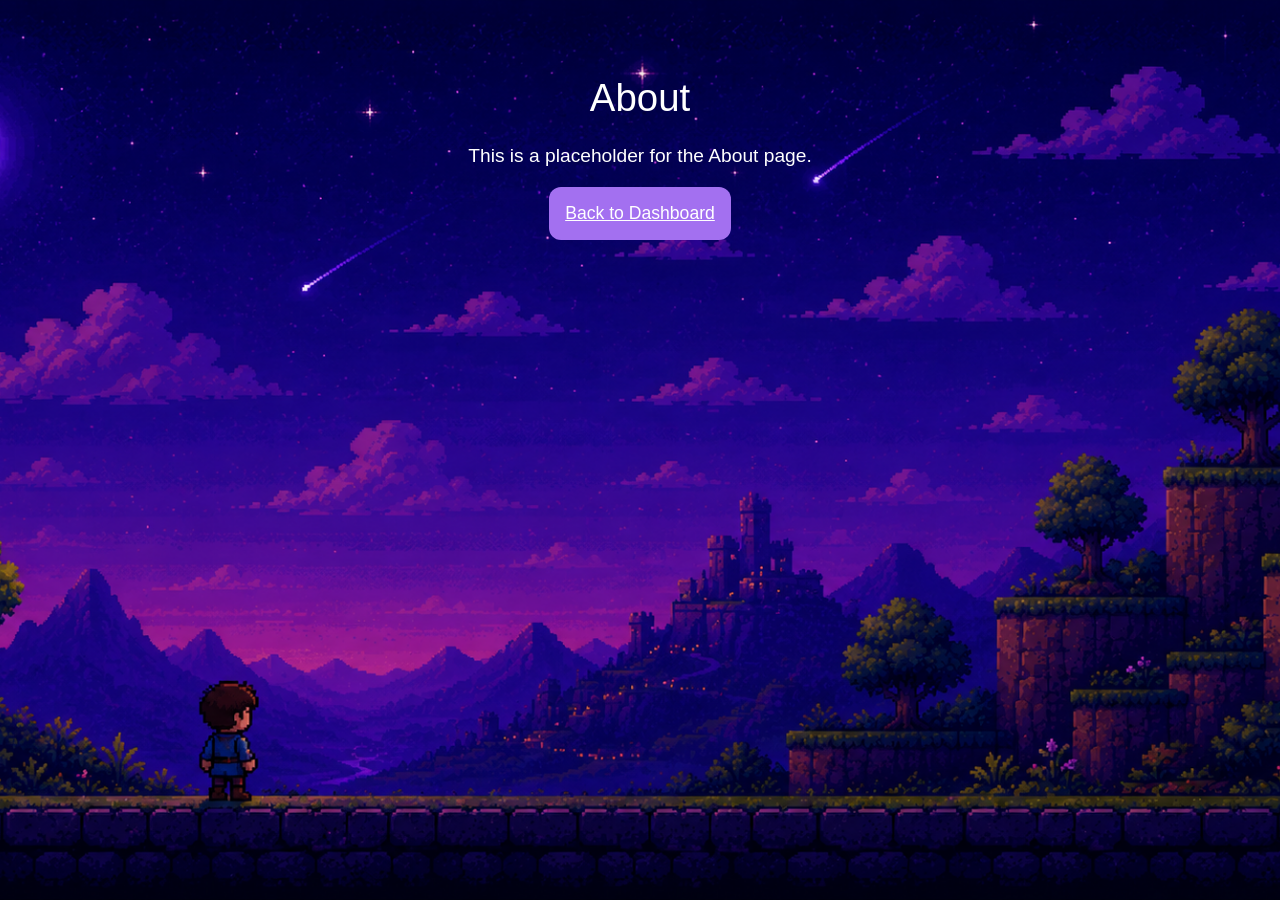
==== web/about.html @ 4baa7131 "initial project" ====
<!DOCTYPE html>
<html lang="en">
<head>
    <meta charset="UTF-8">
    <title>About</title>
    <link rel="stylesheet" href="css/style.css">
</head>
<body class="dashboard-page">
    <div style="padding: 50px; text-align: center; color: white;">
        <h1>About</h1>
        <p>This is a placeholder for the About page.</p>
        <a href="index.html" class="btn-primary" style="display: inline-block; width: auto;">Back to Dashboard</a>
    </div>
</body>
</html>
---- web/css/style.css ----
body
{
margin:0;
padding:0;
height:100vh; /* Changed from 100% to 100vh to fill screen */

font-family: 'Audiowide', sans-serif;
}

.central-container
{
 text-align: center;
}

.home-page
{
/* Using a relative path for the background image */
background-image:url("../images/bgimage3.jpg");
background-size: cover;
background-position: center;
background-repeat: no-repeat;
height: 100%;
width: 100%;
display: flex;
justify-content: center;
align-items: center;
}

.title
{
color:white;
font-size:56px; /* Fixed typo from fon-size */
margin-bottom: 40px;
letter-spacing: 2px;
}

.button
{
display: flex;
justify-content: center;
gap: 30px;
}

.retro-btn {
    font-family: 'Audiowide', sans-serif;
    background-color: #a8f0ef; /* The light cyan/blue color from your image */
    color: #000;               /* Black text */
    font-size: 1.2rem;
    padding: 15px 40px;
    text-decoration: none;     /* Removes the underline from the <a> tag */

    /* The border and shape */
    border: 4px solid #000;    /* Thick black border */
    border-radius: 40px;       /* Pill shape */

    /* The 3D Pop Effect: A solid, unblurred black shadow pushed to the bottom right */
    box-shadow: 8px 8px 0px 0px #000;

    /* Smooth animation when hovered or clicked */
    transition: all 0.1s ease-in-out;
    display: inline-block;
}
/* What happens when the user hovers over the button */
.retro-btn:hover {
    background-color: #8be1e0; /* Slightly darker cyan on hover */
    /* Push the button down slightly and shrink the shadow */
    transform: translate(2px, 2px);
    box-shadow: 6px 6px 0px 0px #000;
}
/* What happens when the user actively clicks the button */
.retro-btn:active {
    /* Push the button all the way down, flattening the shadow */
    transform: translate(8px, 8px);
    box-shadow: 0px 0px 0px 0px #000;
}

/* ========================================= */
/* --- LOGIN PAGE STYLES ---                 */
/* ========================================= */
.login-page
{
background-image:url("../images/bgimage4.jpg");
background-size: cover;
background-position: center;
background-repeat: no-repeat;
height: 100%;
width: 100%;
display: flex;
justify-content: center;
align-items: center;
}
.login-title {
    color: white;
    font-size: 36px;
    margin-bottom: 40px;
    letter-spacing: 2px;
    font-weight: normal; /* To match the slightly thinner look in your image */
}

.login-form {
    display: flex;
    flex-direction: column;
    align-items: center;
    gap: 25px; /* Spacing between the form fields */
}

.input-group {
    display: flex;
    flex-direction: column;
    align-items: flex-start;
    width: 320px; /* Width of the input fields */
}

.input-group label {
    color: white;
    font-size: 16px;
    margin-bottom: 8px;
    margin-left: 10px; /* Aligns slightly inside to match the pill shape */
    letter-spacing: 1px;
}

.input-group input {
    width: 100%;
    padding: 15px 20px;
    background-color: #FFFCF1; /* The light grey color from your design */
    border: none;
    border-radius: 40px; /* Makes them pill-shaped */
    font-family: 'Audiowide', sans-serif;
    font-size: 16px;
    outline: none;
    box-sizing: border-box; /* Ensures padding doesn't mess up the width */
}

/* Adjustments for the login button specifically, if needed */
.login-submit-btn {
    margin-top: 15px;
    cursor: pointer;
}

/* --- Registration page style ---                 */

.register-page
{
background-image:url("../images/bgimage4.jpg");
background-size: cover;
background-position: center;
background-repeat: no-repeat;
height: 100%;
width: 100%;
display: flex;
justify-content: center;
align-items: center;
}
.registration-form {
    display: flex;
    flex-direction: column;
    align-items: center;
    gap: 25px; /* Spacing between the form fields */
}
.register-title {
    color: white;
    font-size: 36px;
    margin-bottom: 40px;
    letter-spacing: 2px;
    font-weight: normal; /* To match the slightly thinner look in your image */
}
.register-submit-btn {
    margin-top: 15px;
    cursor: pointer;
}

/* ========================================= */
/* --- DASHBOARD PAGE STYLES ---             */
/* ========================================= */

:root {
    --primary-color: #a370f0;
    --primary-hover: #b88df5;
    --text-main: #f0f0f0;
    --text-muted: #a0a0c0;
    --glass-bg: rgba(60, 40, 100, 0.4);
    --glass-border: rgba(255, 255, 255, 0.1);
    --glass-blur: blur(16px);
    --success-color: #4ade80;
}

.dashboard-page {
    margin: 0;
    padding: 0;
    box-sizing: border-box;
    font-family: 'Audiowide', sans-serif;
    color: var(--text-main);
    background-color: #1a0b2e; /* Fallback color */
    background-image: url('../images/bgimage8.png');
    background-size: cover;
    background-position: center;
    background-attachment: fixed;
    background-repeat: no-repeat;
    min-height: 100vh;
    font-size: 1.2rem;
}

.dashboard-page h1, 
.dashboard-page h2, 
.dashboard-page h3, 
.dashboard-page h4, 
.dashboard-page h5, 
.dashboard-page h6, 
.dashboard-page .logo-text, 
.dashboard-page .btn-primary {
    font-family: 'Audiowide', sans-serif;
    font-weight: 400;
}

/* Glassmorphism Utility */
.glass-panel {
    background: var(--glass-bg);
    backdrop-filter: var(--glass-blur);
    -webkit-backdrop-filter: var(--glass-blur);
    border: 1px solid var(--glass-border);
    border-radius: 20px;
    padding: 24px;
    box-shadow: 0 8px 32px 0 rgba(0, 0, 0, 0.3);
}

.dashboard-page .btn-primary {
    width: 100%;
    padding: 16px;
    background: var(--primary-color);
    color: #fff;
    border: none;
    border-radius: 12px;
    cursor: pointer;
    font-size: 1.1rem;
    transition: all 0.3s;
    display: inline-flex;
    justify-content: center;
    align-items: center;
    gap: 10px;
}

.dashboard-page .btn-primary:hover {
    background: var(--primary-hover);
    box-shadow: 0 0 15px var(--primary-color);
    transform: translateY(-2px);
}

/* --- DASHBOARD LAYOUT --- */
.dashboard-layout {
    display: grid;
    grid-template-columns: 220px 1fr 300px;
    gap: 30px;
    max-width: 1400px;
    margin: 0 auto;
    padding: 40px;
    min-height: 100vh;
}

/* --- LEFT SIDEBAR --- */
.sidebar-left {
    display: flex;
    flex-direction: column;
    gap: 50px;
}

.logo-area {
    position: relative;
    padding-left: 20px;
    color: #F8B976;
}

.logo-area .logo-text {
    font-size: 1.4rem;
    line-height: 1.4;
    text-shadow: 0 0 15px rgba(255, 255, 255, 0.8);
    margin: 0;
}

.side-nav {
    display: flex;
    flex-direction: column;
    gap: 20px;
    padding-left: 20px;
}

.nav-link {
    color: var(--text-main);
    text-decoration: none;
    font-family: 'Audiowide', sans-serif;
    font-size: 1.1rem;
    padding: 10px 0;
    transition: all 0.3s;
    opacity: 0.8;
}

.nav-link:hover, .nav-link.active {
    opacity: 1;
    color: #fff;
    text-shadow: 0 0 10px rgba(255,255,255,0.5);
    transform: translateX(5px);
}

/* --- CENTER CONTENT --- */
.main-content {
    display: flex;
    flex-direction: column;
    gap: 20px;
}

.main-header .greeting h1 {
    font-size: 2.5rem;
    color: #ffd700;
    text-shadow: 0 0 10px rgba(255, 215, 0, 0.4);
    margin-top: 0;
    margin-bottom: 5px;
}

.main-header .greeting p {
    color: var(--text-main);
    margin: 0;
}

.center-glass-panel {
    flex-grow: 1;
    display: flex;
    justify-content: center;
    align-items: center;
    min-height: 500px;
    text-align: center;
}

/* --- RIGHT SIDEBAR --- */
.sidebar-right {
    display: flex;
    flex-direction: column;
    gap: 20px;
}

.profile-badge {
    display: flex;
    align-items: center;
    gap: 15px;
    padding: 15px 24px;
}

.user-info .username {
    font-family: 'Audiowide', sans-serif;
    font-size: 1rem;
    color:#F8B976;
}

.widget {
    display: flex;
    flex-direction: column;
    gap: 15px;
}

.widget-title {
    font-size: 1.2rem;
    color: #fff;
    border-bottom: 1px solid rgba(255,255,255,0.1);
    padding-bottom: 10px;
    margin: 0;
}

.widget-subtitle {
    font-size: 1rem;
    color: var(--text-muted);
    margin: 0;
}

/* Mood Emojis */
.mood-emojis {
    display: flex;
    justify-content: space-between;
    padding: 10px 0;
}

.mood-btn {
    background: none;
    border: none;
    font-size: 1.8rem;
    cursor: pointer;
    transition: transform 0.2s, filter 0.2s;
    filter: grayscale(0.5);
}

.mood-btn:hover, .mood-btn.active {
    transform: scale(1.2);
    filter: grayscale(0);
}

/* Lists */
.achievement-list, .project-list {
    list-style: none;
    display: flex;
    flex-direction: column;
    gap: 15px;
    padding-left: 0;
    margin: 0;
}

.achievement-list li, .project-list li {
    background: rgba(0, 0, 0, 0.15);
    padding: 12px 16px;
    border-radius: 10px;
}

.item-text h4 {
    font-size: 1.1rem;
    margin: 0 0 4px 0;
}

.item-text p {
    font-size: 1rem;
    color: var(--text-muted);
    margin: 0;
}

.text-green {
    color: var(--success-color) !important;
}

/* --- RESPONSIVE --- */
@media (max-width: 1100px) {
    .dashboard-layout {
        grid-template-columns: 200px 1fr;
    }
    .sidebar-right {
        grid-column: 1 / -1;
        flex-direction: row;
        flex-wrap: wrap;
    }
    .sidebar-right .widget {
        flex: 1;
        min-width: 250px;
    }
}

@media (max-width: 768px) {
    .dashboard-layout {
        grid-template-columns: 1fr;
    }
    .sidebar-left {
        flex-direction: row;
        align-items: center;
        justify-content: space-between;
    }
    .side-nav {
        flex-direction: row;
        flex-wrap: wrap;
    }
}


/* ========================================= */
/* --- MODAL AND INTERACTIVITY OVERRIDES --- */
/* ========================================= */

/* Shift Generate Idea Up */
.dashboard-layout {
    padding-top: 20px;
}
.center-glass-panel {
    align-items: flex-start;
    padding-top: 60px;
    min-height: auto;
    padding-bottom: 60px;
}

/* --- MODAL OVERLAY --- */
.modal-overlay {
    display: none; /* Hidden by default, toggled via JS */
    position: fixed;
    top: 0;
    left: 0;
    width: 100%;
    height: 100%;
    background-color: rgba(0, 0, 0, 0.7);
    backdrop-filter: blur(8px);
    z-index: 1000;
    justify-content: center;
    align-items: center;
}

.modal-content {
    width: 90%;
    max-width: 500px;
    position: relative;
    padding: 40px;
    text-align: center;
    background: rgba(40, 20, 80, 0.8);
}

.close-modal {
    position: absolute;
    top: 15px;
    right: 25px;
    color: white;
    font-size: 32px;
    font-weight: bold;
    cursor: pointer;
    transition: color 0.2s;
}

.close-modal:hover {
    color: #ffd700;
}

/* Smooth pop-in animation */
.modal-content {
    animation: modalPop 0.3s ease-out forwards;
}

@keyframes modalPop {
    from {
        transform: scale(0.8);
        opacity: 0;
    }
    to {
        transform: scale(1);
        opacity: 1;
    }
}
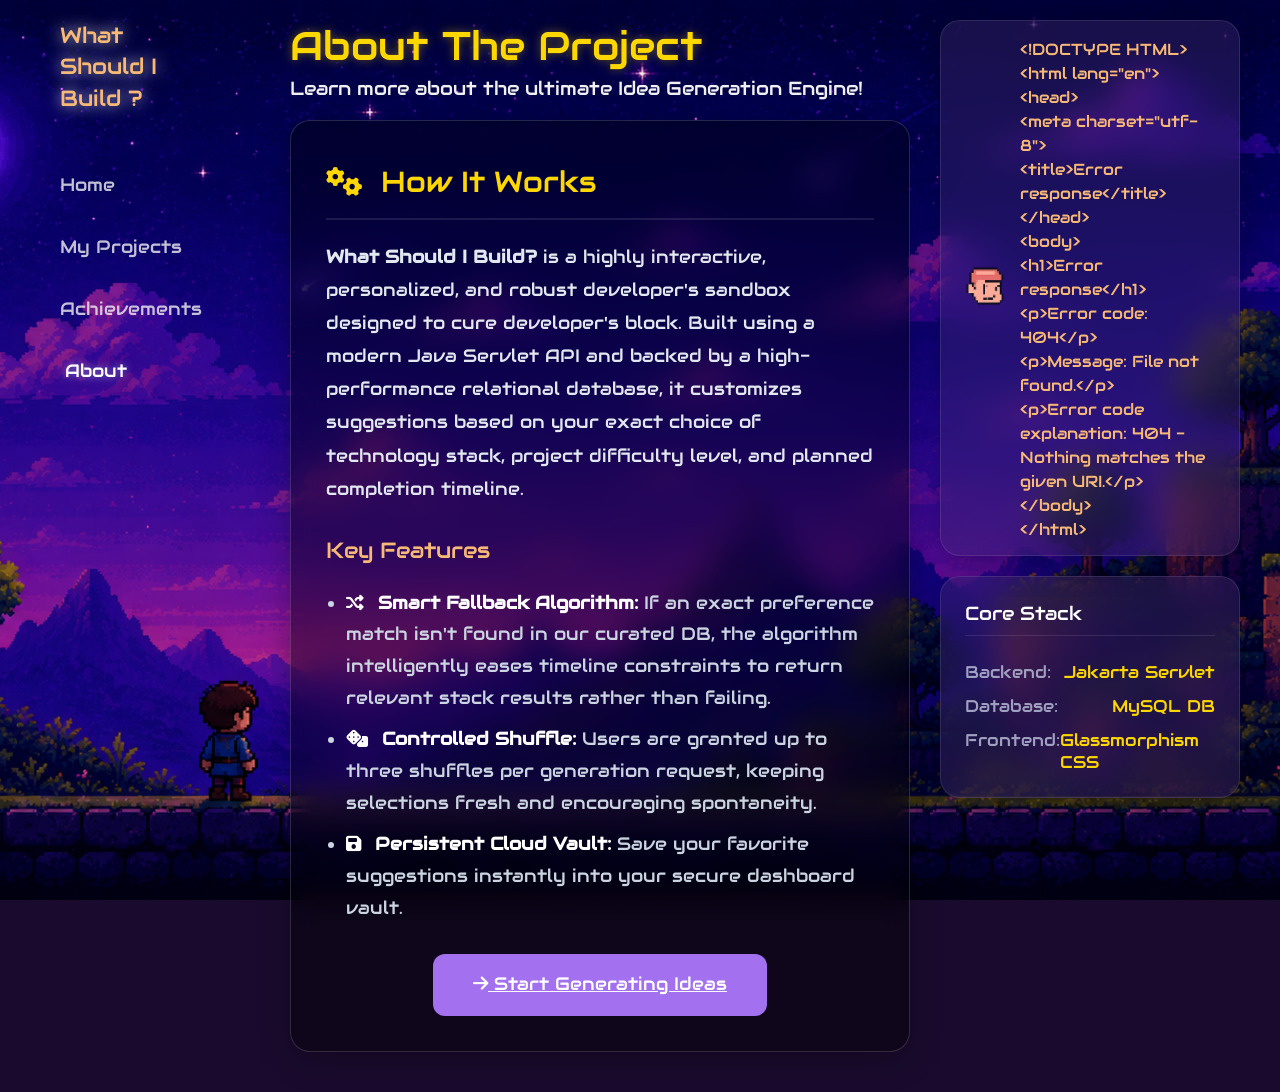
==== commit d03395d3: "second commit" ====
--- a/web/about.html
+++ b/web/about.html
@@ -2,14 +2,116 @@
 <html lang="en">
 <head>
     <meta charset="UTF-8">
-    <title>About</title>
+    <meta name="viewport" content="width=device-width, initial-scale=1.0">
+    <title>About - Pixel Dashboard</title>
+    
+    <!-- Google Fonts -->
+    <link href="https://fonts.googleapis.com/css2?family=Audiowide&display=swap" rel="stylesheet">
+    
+    <!-- FontAwesome Icons -->
+    <link rel="stylesheet" href="https://cdnjs.cloudflare.com/ajax/libs/font-awesome/6.4.0/css/all.min.css">
+    
+    <!-- Custom CSS -->
     <link rel="stylesheet" href="css/style.css">
 </head>
-<body class="dashboard-page">
-    <div style="padding: 50px; text-align: center; color: white;">
-        <h1>About</h1>
-        <p>This is a placeholder for the About page.</p>
-        <a href="index.html" class="btn-primary" style="display: inline-block; width: auto;">Back to Dashboard</a>
+<body class="dashboard-page" style="background-color: #1a0b2e;">
+    
+    <div class="dashboard-layout">
+        <!-- LEFT SIDEBAR -->
+        <aside class="sidebar-left">
+            <div class="logo-area">
+                <h2 class="logo-text">What<br>Should I<br>Build ?</h2>
+                <div class="moon-glow"></div>
+            </div>
+            
+            <nav class="side-nav">
+                <a href="index.html" class="nav-link">Home</a>
+                <a href="projects.html" class="nav-link">My Projects</a>
+                <a href="achievements.html" class="nav-link">Achievements</a>
+                <a href="about.html" class="nav-link active">About</a>
+            </nav>
+        </aside>
+
+        <!-- CENTER CONTENT -->
+        <main class="main-content">
+            <header class="main-header">
+                <div class="greeting">
+                    <h1>About The Project</h1>
+                    <p>Learn more about the ultimate Idea Generation Engine!</p>
+                </div>
+            </header>
+            
+            <div class="glass-panel" style="background: rgba(0, 0, 0, 0.4); border: 1px solid rgba(255, 255, 255, 0.15); padding: 35px; line-height: 1.8; border-radius: 20px;">
+                <h2 style="color: #ffd700; font-family: 'Audiowide', sans-serif; font-size: 1.8rem; margin-top: 0; margin-bottom: 20px; border-bottom: 2px solid rgba(255,255,255,0.1); padding-bottom: 10px;">
+                    <i class="fa-solid fa-gears" style="color: #ffd700; margin-right: 10px;"></i> How It Works
+                </h2>
+                <p style="font-size: 1.15rem; color: #e2e8f0; margin-bottom: 25px;">
+                    <strong>What Should I Build?</strong> is a highly interactive, personalized, and robust developer's sandbox designed to cure developer's block. Built using a modern Java Servlet API and backed by a high-performance relational database, it customizes suggestions based on your exact choice of technology stack, project difficulty level, and planned completion timeline.
+                </p>
+                
+                <h3 style="color: #F8B976; font-family: 'Audiowide', sans-serif; font-size: 1.4rem; margin-bottom: 15px;">Key Features</h3>
+                <ul style="color: #cbd5e1; font-size: 1.1rem; padding-left: 20px; display: flex; flex-direction: column; gap: 10px; margin-bottom: 30px;">
+                    <li><strong style="color: white;"><i class="fa-solid fa-shuffle" style="margin-right: 8px;"></i> Smart Fallback Algorithm:</strong> If an exact preference match isn't found in our curated DB, the algorithm intelligently eases timeline constraints to return relevant stack results rather than failing.</li>
+                    <li><strong style="color: white;"><i class="fa-solid fa-dice" style="margin-right: 8px;"></i> Controlled Shuffle:</strong> Users are granted up to three shuffles per generation request, keeping selections fresh and encouraging spontaneity.</li>
+                    <li><strong style="color: white;"><i class="fa-solid fa-floppy-disk" style="margin-right: 8px;"></i> Persistent Cloud Vault:</strong> Save your favorite suggestions instantly into your secure dashboard vault.</li>
+                </ul>
+
+                <div style="text-align: center; margin-top: 20px;">
+                    <a href="index.html" class="btn-primary" style="display: inline-block; width: auto; padding: 15px 40px;">
+                        <i class="fa-solid fa-arrow-right"></i> Start Generating Ideas
+                    </a>
+                </div>
+            </div>
+        </main>
+
+        <!-- RIGHT SIDEBAR -->
+        <aside class="sidebar-right">
+            <!-- Profile Badge -->
+            <a href="profile.html" style="text-decoration: none; color: inherit;">
+                <div class="profile-badge glass-panel" style="cursor: pointer; transition: transform 0.2s;">
+                    <div class="avatar">
+                        <img src="images/userimage.png" alt="User Avatar" style="width: 40px; height: 40px; border-radius: 8px;">
+                    </div>
+                    <div class="user-info">
+                        <span class="username">Username</span>
+                    </div>
+                </div>
+            </a>
+
+            <!-- Tech Details Widget -->
+            <div class="widget glass-panel">
+                <h3 class="widget-title">Core Stack</h3>
+                <div style="display: flex; flex-direction: column; gap: 12px; padding-top: 10px; font-size: 1.05rem;">
+                    <div style="display: flex; justify-content: space-between;">
+                        <span style="color: var(--text-muted);">Backend:</span>
+                        <span style="color: #ffd700;">Jakarta Servlet</span>
+                    </div>
+                    <div style="display: flex; justify-content: space-between;">
+                        <span style="color: var(--text-muted);">Database:</span>
+                        <span style="color: #ffd700;">MySQL DB</span>
+                    </div>
+                    <div style="display: flex; justify-content: space-between;">
+                        <span style="color: var(--text-muted);">Frontend:</span>
+                        <span style="color: #ffd700;">Glassmorphism CSS</span>
+                    </div>
+                </div>
+            </div>
+        </aside>
     </div>
+
+    <!-- JS for basic profile session setup -->
+    <script>
+        document.addEventListener('DOMContentLoaded', () => {
+            fetch('GetSessionServlet')
+                .then(response => response.text())
+                .then(username => {
+                    if (username && username.trim() !== "" && username !== "Guest") {
+                        const usernameSpan = document.querySelector('.username');
+                        if (usernameSpan) usernameSpan.innerText = username;
+                    }
+                })
+                .catch(err => console.error("Error fetching session:", err));
+        });
+    </script>
 </body>
 </html>
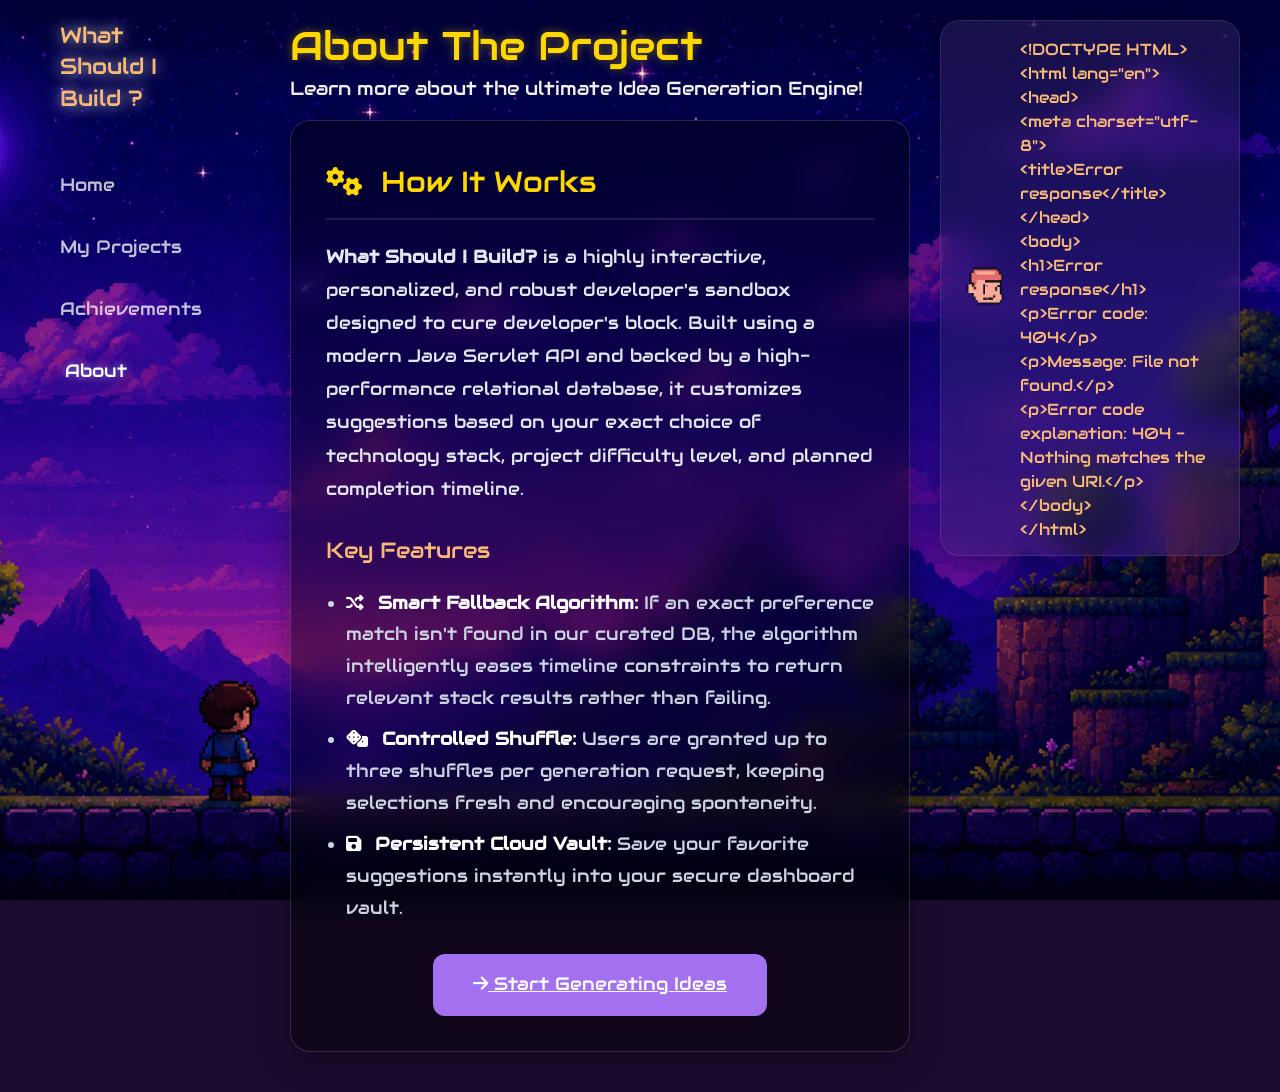
==== commit e5e40c12: "final update" ====
--- a/web/about.html
+++ b/web/about.html
@@ -51,7 +51,8 @@
                 
                 <h3 style="color: #F8B976; font-family: 'Audiowide', sans-serif; font-size: 1.4rem; margin-bottom: 15px;">Key Features</h3>
                 <ul style="color: #cbd5e1; font-size: 1.1rem; padding-left: 20px; display: flex; flex-direction: column; gap: 10px; margin-bottom: 30px;">
-                    <li><strong style="color: white;"><i class="fa-solid fa-shuffle" style="margin-right: 8px;"></i> Smart Fallback Algorithm:</strong> If an exact preference match isn't found in our curated DB, the algorithm intelligently eases timeline constraints to return relevant stack results rather than failing.</li>
+                    <li><strong style="color: white;"><i class="fa-solid fa-shuffle" style="margin-right: 8px;"></i> Smart Fallback Algorithm:</strong> If an exact preference match isn't found in our curated DB,
+                        the algorithm intelligently eases timeline constraints to return relevant stack results rather than failing.</li>
                     <li><strong style="color: white;"><i class="fa-solid fa-dice" style="margin-right: 8px;"></i> Controlled Shuffle:</strong> Users are granted up to three shuffles per generation request, keeping selections fresh and encouraging spontaneity.</li>
                     <li><strong style="color: white;"><i class="fa-solid fa-floppy-disk" style="margin-right: 8px;"></i> Persistent Cloud Vault:</strong> Save your favorite suggestions instantly into your secure dashboard vault.</li>
                 </ul>
@@ -77,25 +78,6 @@
                     </div>
                 </div>
             </a>
-
-            <!-- Tech Details Widget -->
-            <div class="widget glass-panel">
-                <h3 class="widget-title">Core Stack</h3>
-                <div style="display: flex; flex-direction: column; gap: 12px; padding-top: 10px; font-size: 1.05rem;">
-                    <div style="display: flex; justify-content: space-between;">
-                        <span style="color: var(--text-muted);">Backend:</span>
-                        <span style="color: #ffd700;">Jakarta Servlet</span>
-                    </div>
-                    <div style="display: flex; justify-content: space-between;">
-                        <span style="color: var(--text-muted);">Database:</span>
-                        <span style="color: #ffd700;">MySQL DB</span>
-                    </div>
-                    <div style="display: flex; justify-content: space-between;">
-                        <span style="color: var(--text-muted);">Frontend:</span>
-                        <span style="color: #ffd700;">Glassmorphism CSS</span>
-                    </div>
-                </div>
-            </div>
         </aside>
     </div>
 
--- a/web/css/style.css
+++ b/web/css/style.css
@@ -2,7 +2,7 @@
 {
 margin:0;
 padding:0;
-height:100vh; /* Changed from 100% to 100vh to fill screen */
+min-height:100vh; /* min-height so body grows with content */
 
 font-family: 'Audiowide', sans-serif;
 }
@@ -15,11 +15,11 @@
 .home-page
 {
 /* Using a relative path for the background image */
-background-image:url("../images/bgimage3.jpg");
+background-image:url("../images/bgimage10.png");
 background-size: cover;
 background-position: center;
 background-repeat: no-repeat;
-height: 100%;
+min-height: 100vh; /* Fill full viewport height */
 width: 100%;
 display: flex;
 justify-content: center;
@@ -79,11 +79,11 @@
 /* ========================================= */
 .login-page
 {
-background-image:url("../images/bgimage4.jpg");
+background-image:url("../images/bgimage11.png");
 background-size: cover;
 background-position: center;
 background-repeat: no-repeat;
-height: 100%;
+min-height: 100vh; /* Fill full viewport height */
 width: 100%;
 display: flex;
 justify-content: center;
@@ -141,15 +141,17 @@
 
 .register-page
 {
-background-image:url("../images/bgimage4.jpg");
+background-image:url("../images/bgimage11.png");
 background-size: cover;
 background-position: center;
 background-repeat: no-repeat;
-height: 100%;
+min-height: 100vh; /* Stretches image to cover full page, including content overflow */
 width: 100%;
 display: flex;
 justify-content: center;
 align-items: center;
+padding: 40px 0; /* Adds breathing room so content isn't clipped at edges */
+box-sizing: border-box;
 }
 .registration-form {
     display: flex;
